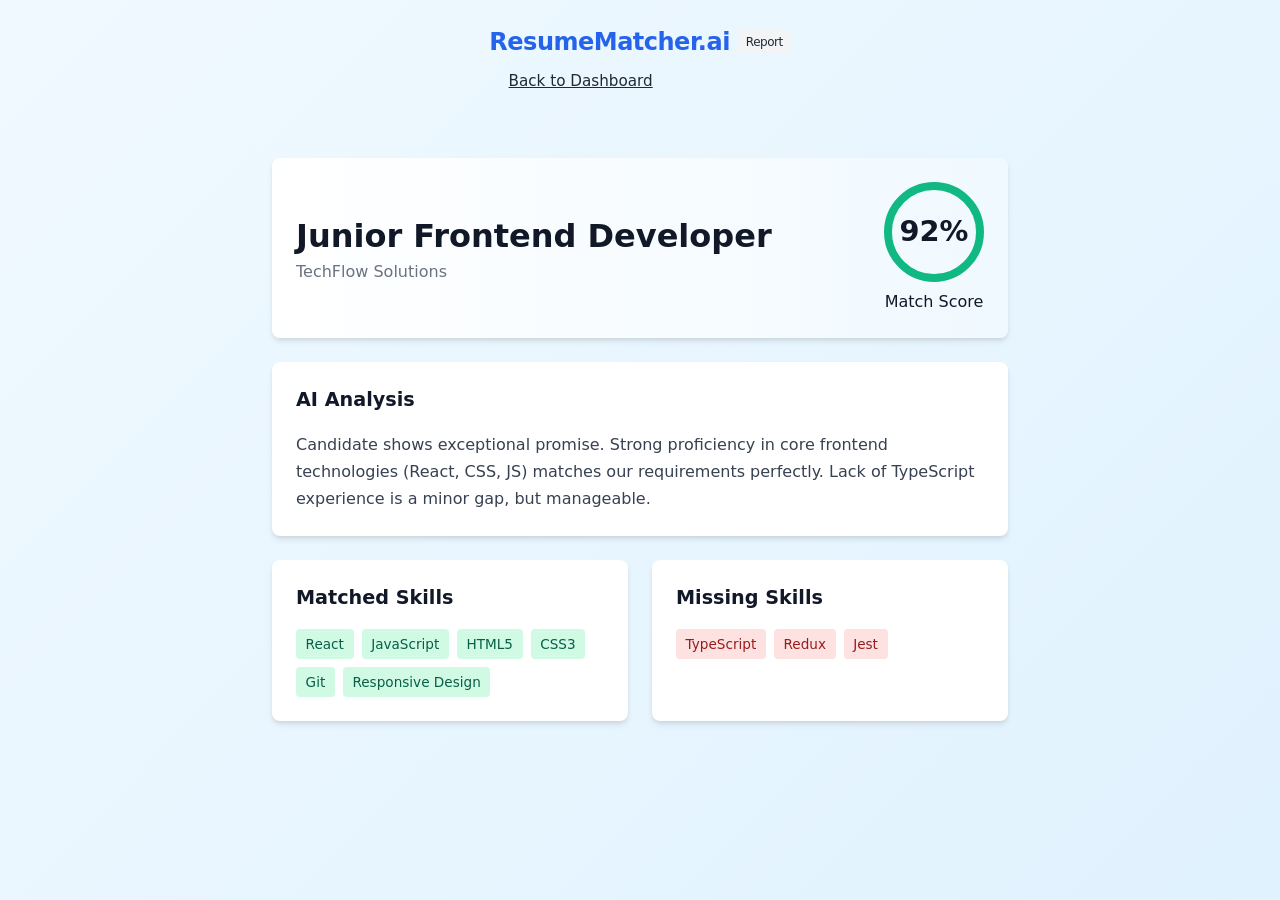
==== frontend/match.html @ 67879696 "update" ====
<!DOCTYPE html>
<html lang="en">

<head>
    <meta charset="UTF-8">
    <meta name="viewport" content="width=device-width, initial-scale=1.0">
    <title>Match Report | Resume Matcher</title>
    <link rel="stylesheet" href="css/styles.css">
</head>

<body class="dashboard-body">

    <!-- Navbar -->
    <nav class="navbar glass-nav">
        <div class="container nav-container">
            <div class="logo">ResumeMatcher.ai <span class="badge">Report</span></div>
            <div class="nav-links">
                <a href="student.html" class="btn btn-secondary">Back to Dashboard</a>
            </div>
        </div>
    </nav>

    <div class="container match-report-container">

        <!-- Header / Score -->
        <div class="card report-header-card">
            <div class="report-info">
                <h1 id="job-title">Loading...</h1>
                <p id="company-name" class="text-gray">Loading...</p>
            </div>
            <div class="score-circle-container">
                <div class="score-circle" id="score-circle">
                    <span id="score-text">0%</span>
                </div>
                <p>Match Score</p>
            </div>
        </div>

        <!-- AI Summary -->
        <div class="card mt-2">
            <h3>AI Analysis</h3>
            <p id="ai-summary" class="ai-summary-text">
                Analyzing match details...
            </p>
        </div>

        <!-- Skills Breakdown -->
        <div class="skills-grid mt-2">

            <!-- Matched Skills -->
            <div class="card">
                <h3 class="text-success">Matched Skills</h3>
                <div id="matched-skills" class="tags-container">
                    <!-- Injected via JS -->
                </div>
            </div>

            <!-- Missing Skills -->
            <div class="card">
                <h3 class="text-danger">Missing Skills</h3>
                <div id="missing-skills" class="tags-container">
                    <!-- Injected via JS -->
                </div>
            </div>

        </div>

    </div>

    <script src="js/main.js"></script>
</body>

</html>
---- frontend/css/styles.css ----
/* Global Styles */
:root {
    --primary-color: #2563eb;
    --primary-hover: #1d4ed8;
    --secondary-color: #f3f4f6;
    --secondary-text: #1f2937;
    --text-color: #111827;
    --bg-color: #ffffff;
    --modal-bg: rgba(0, 0, 0, 0.5);
    --border-radius: 8px;
    --transition-speed: 0.3s;
    --bg-gradient: linear-gradient(135deg, #f0f9ff 0%, #e0f2fe 100%);
    --shadow: 0 4px 6px -1px rgba(0, 0, 0, 0.1), 0 2px 4px -1px rgba(0, 0, 0, 0.06);
    --success-color: #10b981;
    --danger-color: #ef4444;
}

* {
    margin: 0;
    padding: 0;
    box-sizing: border-box;
    font-family: 'Inter', system-ui, -apple-system, sans-serif;
}

body {
    background: var(--bg-color);
    color: var(--text-color);
    line-height: 1.5;
    background: var(--bg-gradient);
    min-height: 100vh;
}

/* Container */
.container {
    max-width: 1200px;
    margin: 0 auto;
    padding: 0 2rem;
}

/* Navbar */
.navbar {
    display: flex;
    justify-content: space-between;
    align-items: center;
    padding: 1.5rem 0;
}

.logo {
    font-size: 1.5rem;
    font-weight: 700;
    color: var(--primary-color);
    letter-spacing: -0.5px;
    display: flex;
    align-items: center;
    gap: 0.5rem;
}

.badge {
    font-size: 0.75rem;
    background: var(--secondary-color);
    color: var(--secondary-text);
    padding: 0.2rem 0.5rem;
    border-radius: 4px;
    font-weight: 500;
}

.nav-links {
    display: flex;
    gap: 1rem;
}

/* Buttons */
.btn {
    padding: 0.6rem 1.2rem;
    border-radius: var(--border-radius);
    border: none;
    cursor: pointer;
    font-weight: 500;
    transition: all var(--transition-speed) ease;
    font-size: 0.95rem;
}

.btn-primary {
    background-color: var(--primary-color);
    color: white;
}

.btn-primary:hover {
    background-color: var(--primary-hover);
    transform: translateY(-1px);
}

.btn-secondary {
    background-color: transparent;
    color: var(--secondary-text);
}

.btn-secondary:hover {
    background-color: var(--secondary-color);
}

.btn-large {
    padding: 0.8rem 2rem;
    font-size: 1.1rem;
}

.btn-block {
    display: block;
    width: 100%;
}

/* Hero Section */
.hero-section {
    text-align: center;
    padding: 5rem 0;
    animation: fadeIn 0.8s ease-out;
}

.hero-title {
    font-size: 3.5rem;
    font-weight: 800;
    margin-bottom: 1.5rem;
    line-height: 1.1;
    color: #0f172a;
}

.hero-desc {
    font-size: 1.25rem;
    color: #475569;
    max-width: 600px;
    margin: 0 auto 2.5rem;
}

.hero-buttons {
    display: flex;
    justify-content: center;
    gap: 1.5rem;
}

/* Modal */
.modal {
    display: flex;
    /* Flex but possibly hidden */
    position: fixed;
    z-index: 1000;
    left: 0;
    top: 0;
    width: 100%;
    height: 100%;
    background-color: var(--modal-bg);
    align-items: center;
    justify-content: center;
    opacity: 1;
    transition: opacity var(--transition-speed) ease;
}

.modal.hidden {
    opacity: 0;
    pointer-events: none;
}

.modal-content {
    background-color: white;
    padding: 2.5rem;
    border-radius: 1rem;
    width: 100%;
    max-width: 400px;
    position: relative;
    box-shadow: 0 20px 25px -5px rgba(0, 0, 0, 0.1), 0 10px 10px -5px rgba(0, 0, 0, 0.04);
}

.close-btn {
    position: absolute;
    top: 1rem;
    right: 1.5rem;
    font-size: 1.5rem;
    cursor: pointer;
    color: #9ca3af;
}

.close-btn:hover {
    color: #4b5563;
}

/* Forms */
.auth-form-container h2 {
    margin-bottom: 1.5rem;
    font-size: 1.8rem;
    color: #111827;
    text-align: center;
}

.auth-form-container.hidden {
    display: none;
}

.form-group {
    margin-bottom: 1.25rem;
}

.form-group label {
    display: block;
    margin-bottom: 0.5rem;
    font-weight: 500;
    color: #374151;
}

.form-group input,
.form-group select,
.form-group textarea {
    width: 100%;
    padding: 0.75rem;
    border: 1px solid #d1d5db;
    border-radius: var(--border-radius);
    font-size: 1rem;
    transition: border-color 0.2s;
    font-family: inherit;
}

.form-group textarea {
    resize: vertical;
}

.form-group input:focus,
.form-group select:focus,
.form-group textarea:focus {
    outline: none;
    border-color: var(--primary-color);
    box-shadow: 0 0 0 3px rgba(37, 99, 235, 0.1);
}

.auth-switch {
    margin-top: 1.5rem;
    text-align: center;
    font-size: 0.9rem;
    color: #6b7280;
}

.auth-switch a {
    color: var(--primary-color);
    text-decoration: none;
    font-weight: 600;
}

.auth-switch a:hover {
    text-decoration: underline;
}

/* Dashboard Layout */
.dashboard-container {
    display: grid;
    grid-template-columns: 350px 1fr;
    gap: 2rem;
    padding-top: 2rem;
    padding-bottom: 3rem;
}

.sidebar {
    display: flex;
    flex-direction: column;
    gap: 1.5rem;
}

.main-content {
    display: flex;
    flex-direction: column;
}

.section-header {
    display: flex;
    justify-content: space-between;
    align-items: center;
    margin-bottom: 1.5rem;
}

.section-header h2 {
    font-size: 1.5rem;
    color: var(--text-color);
}

/* Cards */
.card {
    background: white;
    padding: 1.5rem;
    border-radius: var(--border-radius);
    box-shadow: var(--shadow);
    transition: transform var(--transition-speed);
}

.card h3 {
    margin-bottom: 1rem;
    font-size: 1.2rem;
    color: var(--text-color);
}

.text-gray {
    color: #6b7280;
}

.text-sm {
    font-size: 0.875rem;
}

.mt-1 {
    margin-top: 1rem;
}

.mt-2 {
    margin-top: 1.5rem;
}

.hidden {
    display: none !important;
}

/* Upload Area */
.file-drop-area {
    border: 2px dashed #cbd5e1;
    border-radius: var(--border-radius);
    padding: 2rem;
    text-align: center;
    transition: border-color 0.3s;
    cursor: pointer;
    position: relative;
    background: #f8fafc;
    margin-bottom: 1rem;
}

.file-drop-area:hover {
    border-color: var(--primary-color);
    background: #f0f9ff;
}

.file-msg {
    color: #64748b;
    font-weight: 500;
}

.file-input {
    position: absolute;
    left: 0;
    top: 0;
    height: 100%;
    width: 100%;
    opacity: 0;
    cursor: pointer;
}

/* Tags */
.tags-container {
    display: flex;
    flex-wrap: wrap;
    gap: 0.5rem;
    margin-top: 0.5rem;
}

.tag {
    background: #e0f2fe;
    color: #0369a1;
    padding: 0.3rem 0.6rem;
    border-radius: 4px;
    font-size: 0.85rem;
    font-weight: 500;
}

.profile-section {
    margin-bottom: 1rem;
    padding-bottom: 1rem;
    border-bottom: 1px solid #e5e7eb;
}

.profile-section:last-child {
    border-bottom: none;
    margin-bottom: 0;
    padding-bottom: 0;
}

/* Match Cards */
.matches-grid {
    display: grid;
    grid-template-columns: repeat(auto-fill, minmax(300px, 1fr));
    gap: 1.5rem;
}

.match-card {
    background: white;
    border-radius: var(--border-radius);
    padding: 1.25rem;
    box-shadow: var(--shadow);
    border-left: 4px solid var(--primary-color);
}

.match-card:hover {
    transform: translateY(-2px);
    box-shadow: 0 10px 15px -3px rgba(0, 0, 0, 0.1);
}

.match-header {
    display: flex;
    justify-content: space-between;
    align-items: flex-start;
    margin-bottom: 0.5rem;
}

.job-title {
    font-weight: 700;
    font-size: 1.1rem;
    color: var(--text-color);
}

.company-name {
    color: #6b7280;
    font-size: 0.9rem;
    margin-bottom: 1rem;
}

.match-score {
    background: #dcfce7;
    color: #15803d;
    font-weight: 700;
    padding: 0.25rem 0.5rem;
    border-radius: 4px;
    font-size: 0.9rem;
}

.match-score.medium {
    background: #fef9c3;
    color: #854d0e;
}

.match-summary {
    font-size: 0.9rem;
    color: #4b5563;
    background: #f9fafb;
    padding: 0.75rem;
    border-radius: 4px;
    margin-top: 1rem;
}

/* Match Report Page Styles */
.match-report-container {
    padding-top: 2rem;
    padding-bottom: 3rem;
    max-width: 800px;
    /* Narrower for report readability */
}

.report-header-card {
    display: flex;
    justify-content: space-between;
    align-items: center;
    background: linear-gradient(to right, #ffffff, #f0f9ff);
}

.score-circle-container {
    text-align: center;
}

.score-circle {
    width: 100px;
    height: 100px;
    border-radius: 50%;
    border: 8px solid var(--success-color);
    display: flex;
    align-items: center;
    justify-content: center;
    margin-bottom: 0.5rem;
}

.score-circle span {
    font-size: 1.8rem;
    font-weight: 800;
    color: var(--text-color);
}

.ai-summary-text {
    line-height: 1.7;
    color: #374151;
}

.skills-grid {
    display: grid;
    grid-template-columns: 1fr 1fr;
    gap: 1.5rem;
}

.text-success {
    color: var(--success-color);
}

.text-danger {
    color: var(--danger-color);
}

.tag.success {
    background: #d1fae5;
    color: #065f46;
}

.tag.missing {
    background: #fee2e2;
    color: #991b1b;
}

/* Responsive */
@media (max-width: 768px) {
    .match-report-container {
        padding: 1rem;
    }

    .report-header-card {
        flex-direction: column;
        text-align: center;
        gap: 1.5rem;
    }

    .skills-grid {
        grid-template-columns: 1fr;
    }

    .hero-title {
        font-size: 2.5rem;
    }

    .navbar {
        padding: 1rem 0;
    }

    .modal-content {
        margin: 1rem;
        padding: 1.5rem;
    }

    .dashboard-container {
        grid-template-columns: 1fr;
    }
}
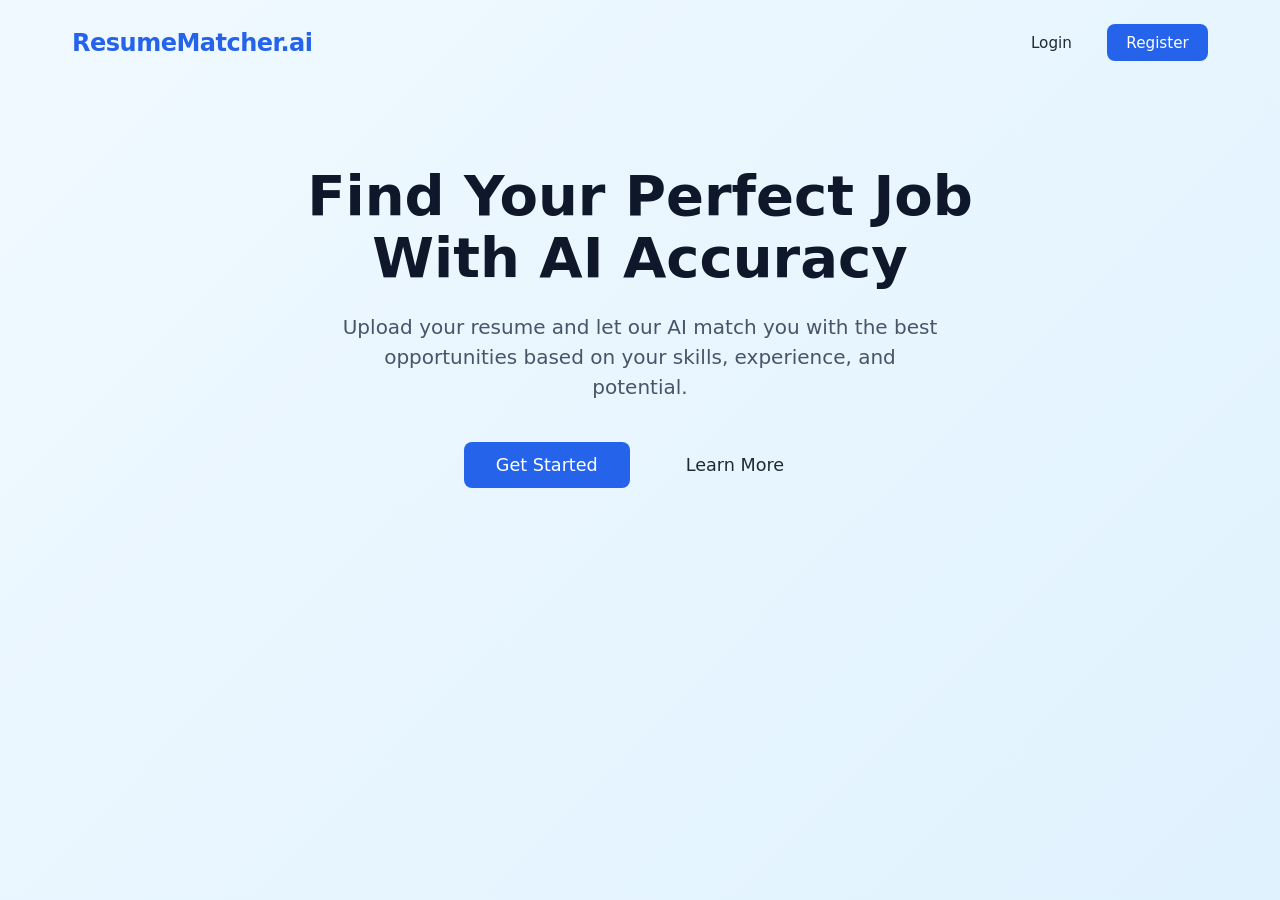
==== commit 0755d313: "backend update" ====
--- a/frontend/match.html
+++ b/frontend/match.html
@@ -21,50 +21,57 @@
     </nav>
 
     <div class="container match-report-container">
+        <main class="main-content">
+            <div class="match-grid-container" style="display: grid; grid-template-columns: 1fr 1fr; gap: 2rem;">
 
-        <!-- Header / Score -->
-        <div class="card report-header-card">
-            <div class="report-info">
-                <h1 id="job-title">Loading...</h1>
-                <p id="company-name" class="text-gray">Loading...</p>
+                <!-- Left: Match Report -->
+                <div class="match-report-column">
+                    <div class="section-header">
+                        <h2>Match Report</h2>
+                    </div>
+
+                    <div class="card match-summary-card">
+                        <div class="match-score-ring" id="score-circle">
+                            <span id="score-text">0%</span>
+                            <small>Match</small>
+                        </div>
+                        <div class="match-info">
+                            <h3 id="job-title">Job Title</h3>
+                            <p class="company-name" id="company-name">Company Name</p>
+                            <p class="ai-summary" id="ai-summary">AI Analysis...</p>
+                            <button id="btn-apply" class="btn btn-primary" style="margin-top: 1rem; width: 100%;">Apply
+                                for Job</button>
+                        </div>
+                    </div>
+
+                    <div class="skills-breakdown">
+                        <div class="card">
+                            <h4>✅ Matched XML Skills</h4>
+                            <!-- "XML" is weird here, probably meant "Extracted"? Keeping generic -->
+                            <div id="matched-skills" class="tags-container"></div>
+                        </div>
+                        <div class="card">
+                            <h4>⚠️ Missing Skills & Recommendations</h4>
+                            <div id="missing-skills" class="skills-list"></div>
+                        </div>
+                    </div>
+                </div>
+
+                <!-- Right: Resume Viewer -->
+                <div class="resume-viewer-column">
+                    <div class="section-header">
+                        <h2>Your Resume</h2>
+                    </div>
+                    <div class="card" style="height: 800px; padding: 0; overflow: hidden;">
+                        <iframe id="resume-frame" src="" width="100%" height="100%" style="border: none;">
+                            <p>Your browser does not support PDFs. <a id="resume-link" href="#">Download the PDF</a>.
+                            </p>
+                        </iframe>
+                    </div>
+                </div>
+
             </div>
-            <div class="score-circle-container">
-                <div class="score-circle" id="score-circle">
-                    <span id="score-text">0%</span>
-                </div>
-                <p>Match Score</p>
-            </div>
-        </div>
-
-        <!-- AI Summary -->
-        <div class="card mt-2">
-            <h3>AI Analysis</h3>
-            <p id="ai-summary" class="ai-summary-text">
-                Analyzing match details...
-            </p>
-        </div>
-
-        <!-- Skills Breakdown -->
-        <div class="skills-grid mt-2">
-
-            <!-- Matched Skills -->
-            <div class="card">
-                <h3 class="text-success">Matched Skills</h3>
-                <div id="matched-skills" class="tags-container">
-                    <!-- Injected via JS -->
-                </div>
-            </div>
-
-            <!-- Missing Skills -->
-            <div class="card">
-                <h3 class="text-danger">Missing Skills</h3>
-                <div id="missing-skills" class="tags-container">
-                    <!-- Injected via JS -->
-                </div>
-            </div>
-
-        </div>
-
+        </main>
     </div>
 
     <script src="js/main.js"></script>
